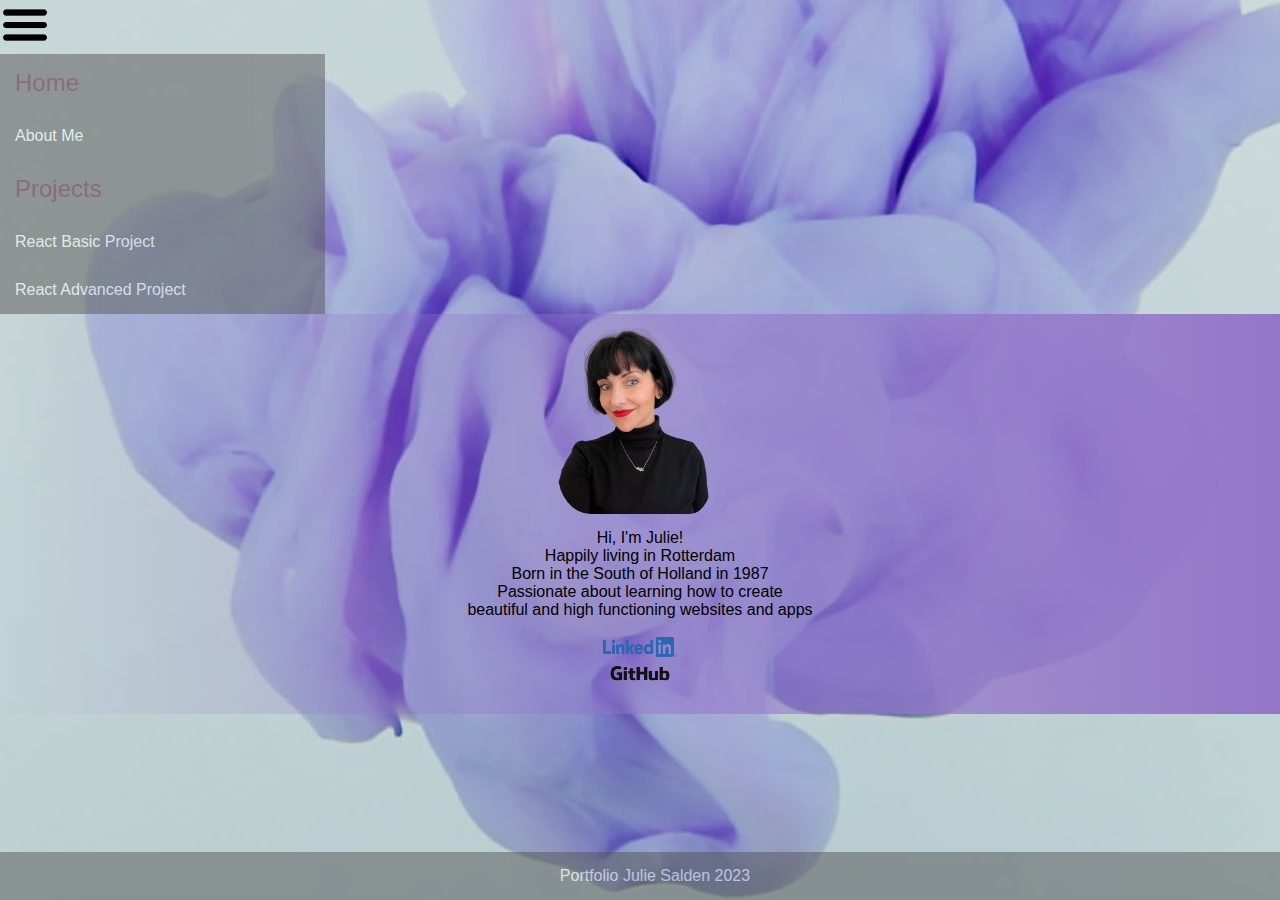
==== pages/aboutMe.html @ f8a3d32b "first commit" ====
<!DOCTYPE html>
<html lang="en">
  <head>
    <meta charset="UTF-8" />
    <meta http-equiv="X-UA-Compatible" content="IE=edge" />
    <meta name="viewport" content="width=device-width, initial-scale=1.0" />
    <title>Portfolio Julie Salden</title>
    <link rel="stylesheet" href="../style.css" />
  </head>

  <body>
    <header>
      <nav>
        <div id="nav-main">
          <img id="toggleMenu" src="/hamburger_menu.png" />
          <ul id="projectMenu">
            <li id="projectsAndHome">
              <p>Home</p>
            </li>
            <li id="aboutMePage">
              <a href="aboutMe.html"><p>About Me</p></a>
            </li>
            <li id="projectsAndHome">
              <p>Projects</p>
            </li>
            <li id="recipeChecker">
              <a href="recipeChecker.html"><p>React Basic Project</p></a>
            </li>
            <li id="eventApp">
              <a href="eventApp.html"><p>React Advanced Project</p></a>
            </li>
          </ul>
        </div>
      </nav>
    </header>

    <main>
      <div class="julieSalden">
        <img src="../images/foto.png" id="img" />
        <section id="aboutMe">
          <p>
            Hi, I'm Julie!<br />
            Happily living in Rotterdam
            <br />
            Born in the South of Holland in 1987<br />
            Passionate about learning how to create <br />
            beautiful and high functioning websites and apps <br /><br />

            <a href="https://www.linkedin.com/in/julie-salden/"
              ><img id="logoLI" src="../images/LI-Logo.png"
            /></a>
            <br /><a href="https://github.com/JulieSalden">
              <img id="logoGH" src="../images/GitHub_Logo.png"
            /></a>
          </p>
        </section>
      </div>
    </main>

    <footer>
      <p id="footer">Portfolio Julie Salden 2023</p>
    </footer>

    <script defer src="../script.js"></script>
  </body>
</html>
---- style.css ----
* {
  padding: 0px;
  margin: 0px;
}

body {
  background-image: url("images/background2.jpeg");
  background-position: center;
  background-repeat: no-repeat;
  background-attachment: fixed;
  min-width: 100%;
  min-height: 100vh;
  margin: 0;
}

p {
  font-family: Verdana, Geneva, Tahoma, sans-serif;
  padding-left: 10px;
  padding: 15px;
}

#toggleMenu {
  width: 50px;
  height: 50px;
  cursor: pointer;
}

#projectMenu {
  z-index: 0;
  width: 325px;
  display: flex;
  flex-direction: column;
  transform: translateX(-325px);
  transition: 0.45s ease-in-out;
  background-color: #555;
  opacity: 0.5;
}

#projectMenu:hover {
  z-index: 1;
}

#projectsAndHome {
  font-size: x-large;
  color: rgb(80, 3, 31);
}

ul {
  list-style-type: none;
}

a {
  text-decoration: none;
  color: white;
}

.julieSalden {
  height: 400px;
  width: 100%;
  display: flex;
  flex-direction: column;
  align-items: center;
  background-image: linear-gradient(
    to right,
    rgba(255, 0, 0, 0),
    rgb(148, 118, 201)
  );
  margin-bottom: 60px;
}
/* rgb(203, 124, 148) */

#img {
  height: 200px;
  width: 155px;
  border-radius: 20%;
  padding-right: 10px;
}

#aboutMe {
  text-align: center;
}

#logoLI {
  height: 20px;
  width: 74px;
}

#logoGH {
  height: 25px;
  width: 68px;
}

.projectPicContainer {
  display: flex;
  flex-direction: row;
  align-items: center;
}

.projectPic {
  border: 5px solid #555;
  height: 500px;
  width: 350px;
  margin-bottom: 10px;
  margin-left: 3px;
  margin-right: 3px;
}

.projectTextContainer {
  margin: auto;
  width: 50%;
  padding: 10px;
}

.projectText {
  text-align: center;
}

.projectDiv {
  display: flex;
  flex-direction: column;
  align-items: center;
  margin-bottom: 100px;
}

#footer {
  color: aliceblue;
  background-color: #555;
  opacity: 0.5;
  width: 100%;
  text-align: center;
  position: fixed;
  left: 0;
  bottom: 0;
}
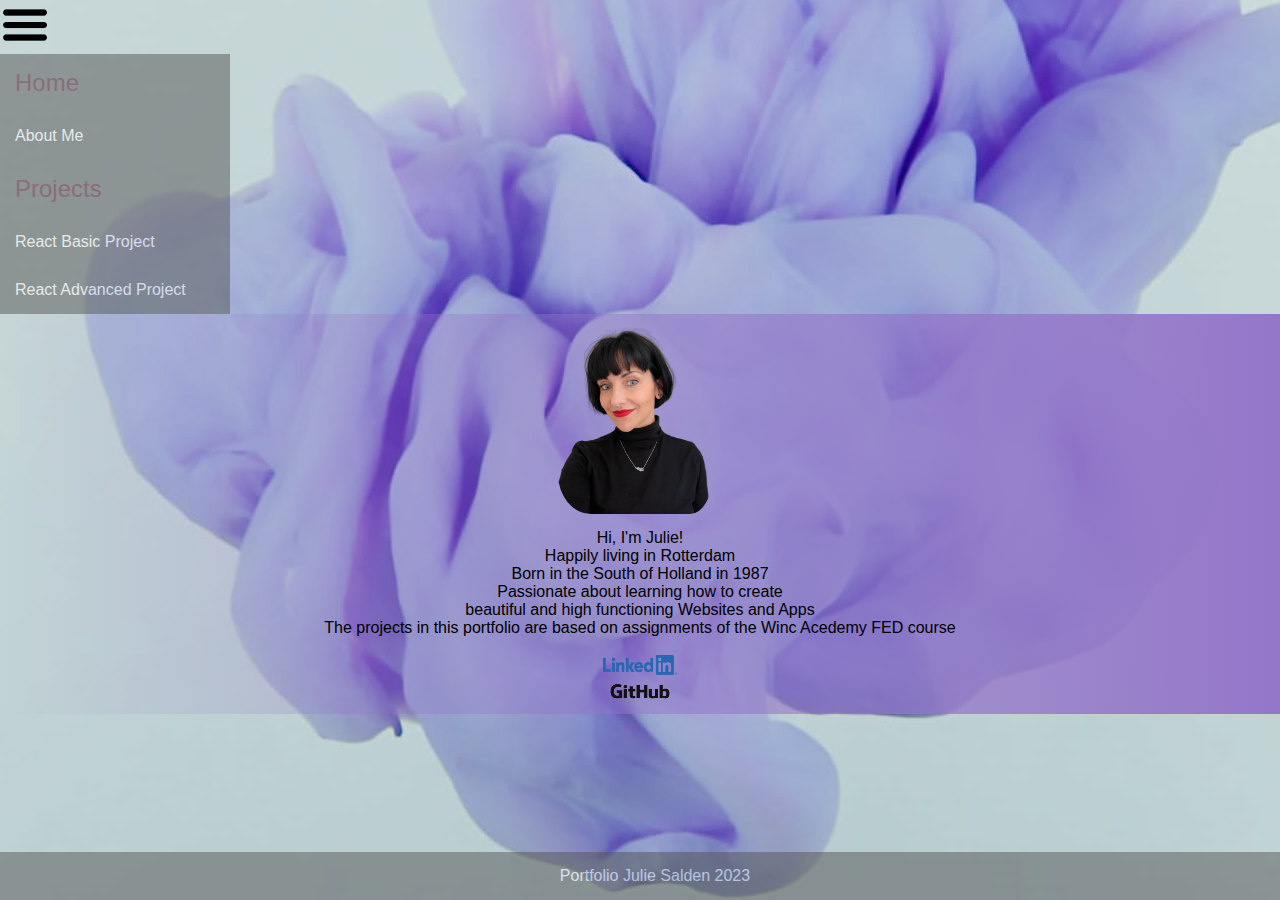
==== commit 11838a63: "changed links" ====
--- a/pages/aboutMe.html
+++ b/pages/aboutMe.html
@@ -44,13 +44,15 @@
             <br />
             Born in the South of Holland in 1987<br />
             Passionate about learning how to create <br />
-            beautiful and high functioning websites and apps <br /><br />
-
-            <a href="https://www.linkedin.com/in/julie-salden/"
+            beautiful and high functioning Websites and Apps <br />
+            The projects in this portfolio are based on assignments of the Winc
+            Acedemy FED course
+            <br /><br />
+            <a href="https://www.linkedin.com/in/julie-salden/" target="_blank"
               ><img id="logoLI" src="../images/LI-Logo.png"
             /></a>
             <br /><a href="https://github.com/JulieSalden">
-              <img id="logoGH" src="../images/GitHub_Logo.png"
+              <img id="logoGH" src="../images/GitHub_Logo.png" target="_blank"
             /></a>
           </p>
         </section>
--- a/style.css
+++ b/style.css
@@ -14,7 +14,7 @@
 }
 
 p {
-  font-family: Verdana, Geneva, Tahoma, sans-serif;
+  font-family: "Gill Sans", sans-serif;
   padding-left: 10px;
   padding: 15px;
 }
@@ -27,10 +27,10 @@
 
 #projectMenu {
   z-index: 0;
-  width: 325px;
+  width: 230px;
   display: flex;
   flex-direction: column;
-  transform: translateX(-325px);
+  transform: translateX(-230px);
   transition: 0.45s ease-in-out;
   background-color: #555;
   opacity: 0.5;
@@ -96,6 +96,12 @@
   align-items: center;
 }
 
+@media screen and (max-width: 600px) {
+  .projectPicContainer {
+    flex-direction: column;
+  }
+}
+
 .projectPic {
   border: 5px solid #555;
   height: 500px;
@@ -132,3 +138,5 @@
   left: 0;
   bottom: 0;
 }
+
+/* lalal */
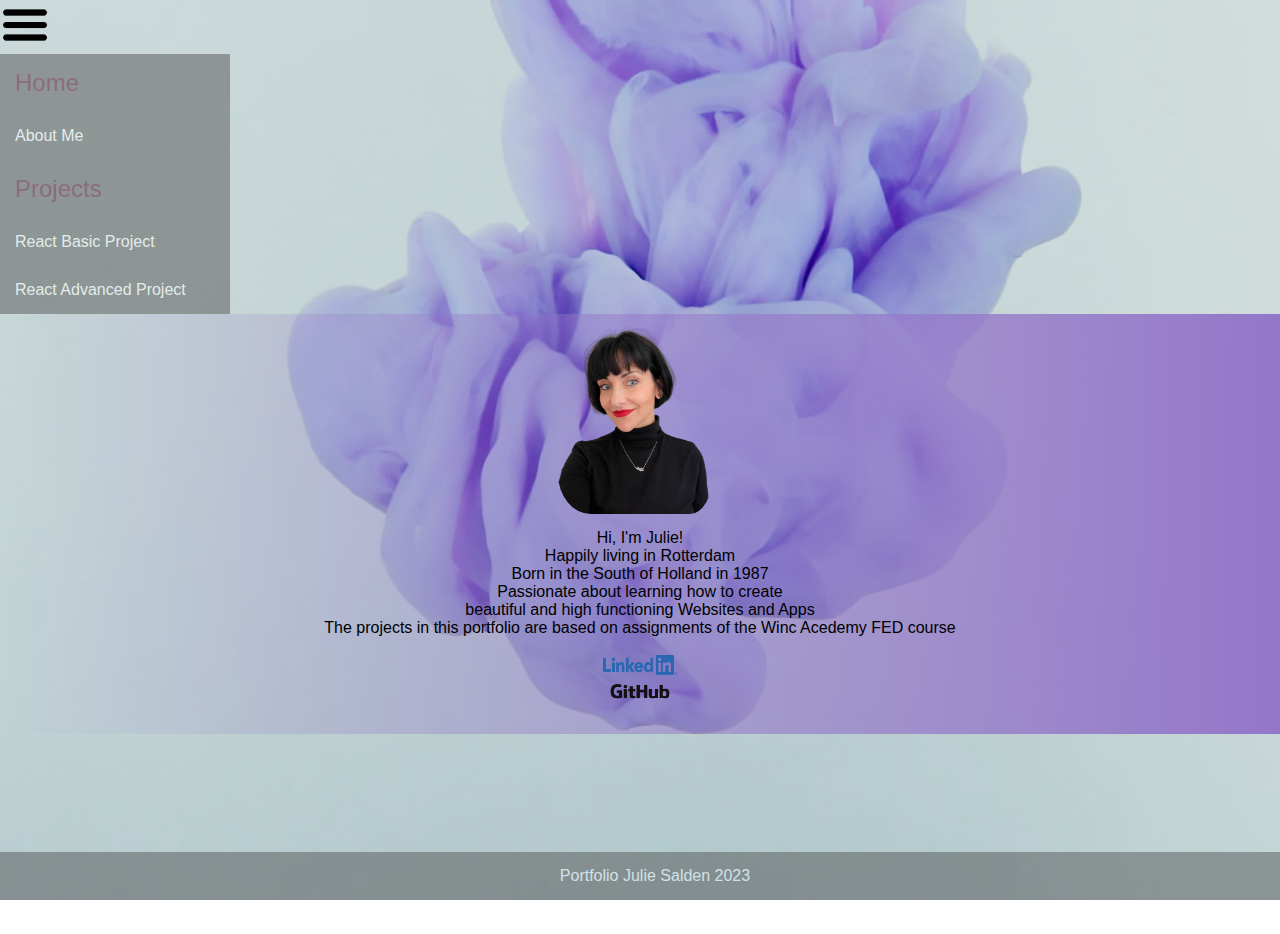
==== commit 778a6f2b: "added event url" ====
--- a/pages/aboutMe.html
+++ b/pages/aboutMe.html
@@ -9,60 +9,66 @@
   </head>
 
   <body>
-    <header>
-      <nav>
-        <div id="nav-main">
-          <img id="toggleMenu" src="/hamburger_menu.png" />
-          <ul id="projectMenu">
-            <li id="projectsAndHome">
-              <p>Home</p>
-            </li>
-            <li id="aboutMePage">
-              <a href="aboutMe.html"><p>About Me</p></a>
-            </li>
-            <li id="projectsAndHome">
-              <p>Projects</p>
-            </li>
-            <li id="recipeChecker">
-              <a href="recipeChecker.html"><p>React Basic Project</p></a>
-            </li>
-            <li id="eventApp">
-              <a href="eventApp.html"><p>React Advanced Project</p></a>
-            </li>
-          </ul>
+    <div class="bg">
+      <header>
+        <nav>
+          <div id="nav-main">
+            <img id="toggleMenu" src="/hamburger_menu.png" />
+            <ul id="projectMenu">
+              <li id="projectsAndHome">
+                <p>Home</p>
+              </li>
+              <li id="aboutMePage">
+                <a href="aboutMe.html"><p>About Me</p></a>
+              </li>
+              <li id="projectsAndHome">
+                <p>Projects</p>
+              </li>
+              <li id="recipeChecker">
+                <a href="recipeChecker.html"><p>React Basic Project</p></a>
+              </li>
+              <li id="eventApp">
+                <a href="eventApp.html"><p>React Advanced Project</p></a>
+              </li>
+            </ul>
+          </div>
+        </nav>
+      </header>
+
+      <main>
+        <div class="julieSalden">
+          <img src="../images/foto.png" id="img" />
+          <section id="aboutMe">
+            <p>
+              Hi, I'm Julie!<br />
+              Happily living in Rotterdam
+              <br />
+              Born in the South of Holland in 1987<br />
+              Passionate about learning how to create <br />
+              beautiful and high functioning Websites and Apps <br />
+              The projects in this portfolio are based on assignments of the
+              Winc Acedemy FED course
+              <br /><br />
+              <a
+                href="https://www.linkedin.com/in/julie-salden/"
+                target="_blank"
+                ><img id="logoLI" src="../images/LI-Logo.png"
+              /></a>
+              <br /><a href="https://github.com/JulieSalden">
+                <img
+                  id="logoGH"
+                  src="../images/GitHub_Logo.png"
+                  target="_blank"
+              /></a>
+            </p>
+          </section>
         </div>
-      </nav>
-    </header>
-
-    <main>
-      <div class="julieSalden">
-        <img src="../images/foto.png" id="img" />
-        <section id="aboutMe">
-          <p>
-            Hi, I'm Julie!<br />
-            Happily living in Rotterdam
-            <br />
-            Born in the South of Holland in 1987<br />
-            Passionate about learning how to create <br />
-            beautiful and high functioning Websites and Apps <br />
-            The projects in this portfolio are based on assignments of the Winc
-            Acedemy FED course
-            <br /><br />
-            <a href="https://www.linkedin.com/in/julie-salden/" target="_blank"
-              ><img id="logoLI" src="../images/LI-Logo.png"
-            /></a>
-            <br /><a href="https://github.com/JulieSalden">
-              <img id="logoGH" src="../images/GitHub_Logo.png" target="_blank"
-            /></a>
-          </p>
-        </section>
-      </div>
-    </main>
-
-    <footer>
-      <p id="footer">Portfolio Julie Salden 2023</p>
-    </footer>
-
-    <script defer src="../script.js"></script>
+      </main>
+      <div id="empty"></div>
+      <footer>
+        <p id="footer">Portfolio Julie Salden 2023</p>
+      </footer>
+    </div>
   </body>
 </html>
+<script defer src="../script.js"></script>
--- a/style.css
+++ b/style.css
@@ -4,10 +4,14 @@
 }
 
 body {
+  height: 100vh;
+}
+.bg {
   background-image: url("images/background2.jpeg");
   background-position: center;
   background-repeat: no-repeat;
   background-attachment: fixed;
+  background-size: cover;
   min-width: 100%;
   min-height: 100vh;
   margin: 0;
@@ -55,7 +59,7 @@
 }
 
 .julieSalden {
-  height: 400px;
+  height: 420px;
   width: 100%;
   display: flex;
   flex-direction: column;
@@ -65,9 +69,7 @@
     rgba(255, 0, 0, 0),
     rgb(148, 118, 201)
   );
-  margin-bottom: 60px;
 }
-/* rgb(203, 124, 148) */
 
 #img {
   height: 200px;
@@ -88,6 +90,7 @@
 #logoGH {
   height: 25px;
   width: 68px;
+  padding-bottom: 50px;
 }
 
 .projectPicContainer {
@@ -115,6 +118,7 @@
   margin: auto;
   width: 50%;
   padding: 10px;
+  margin-bottom: 100px;
 }
 
 .projectText {
@@ -139,4 +143,7 @@
   bottom: 0;
 }
 
+#empty {
+  height: 200px;
+}
 /* lalal */
